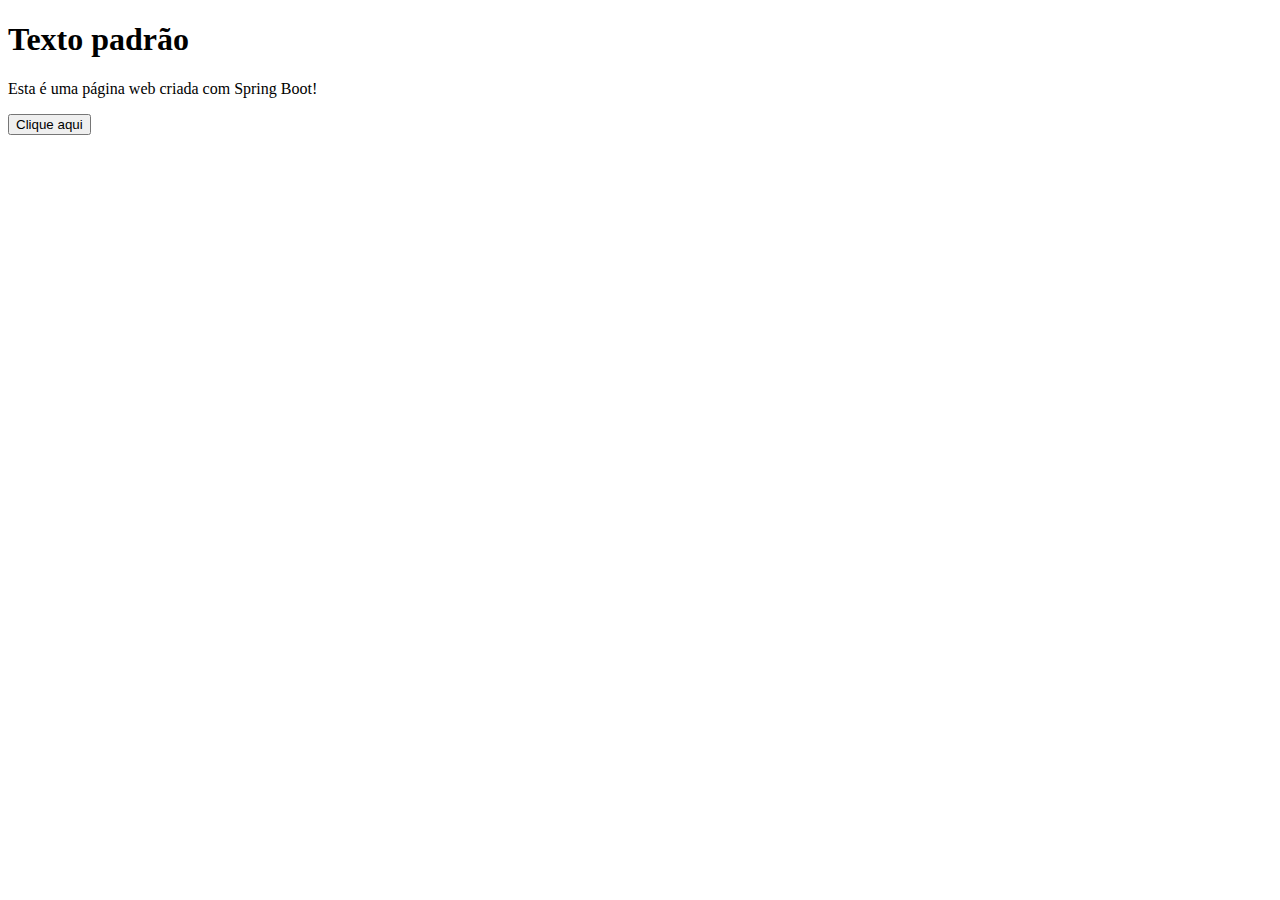
==== aplication_product/src/main/resources/templates/index.html @ abb89116 "criei o templates com o pagina html para criar a pagina de login" ====
<!DOCTYPE html>
<html xmlns:th="http://www.thymeleaf.org">
<head>
    <meta charset="UTF-8">
    <title>Minha Página Web</title>
    <link rel="stylesheet" href="/style.css">
</head>
<body>
<h1 th:text="${mensagem}">Texto padrão</h1>
<p>Esta é uma página web criada com Spring Boot!</p>
<button onclick="mostrarAlerta()">Clique aqui</button>

<script src="/script.js"></script>
</body>
</html>
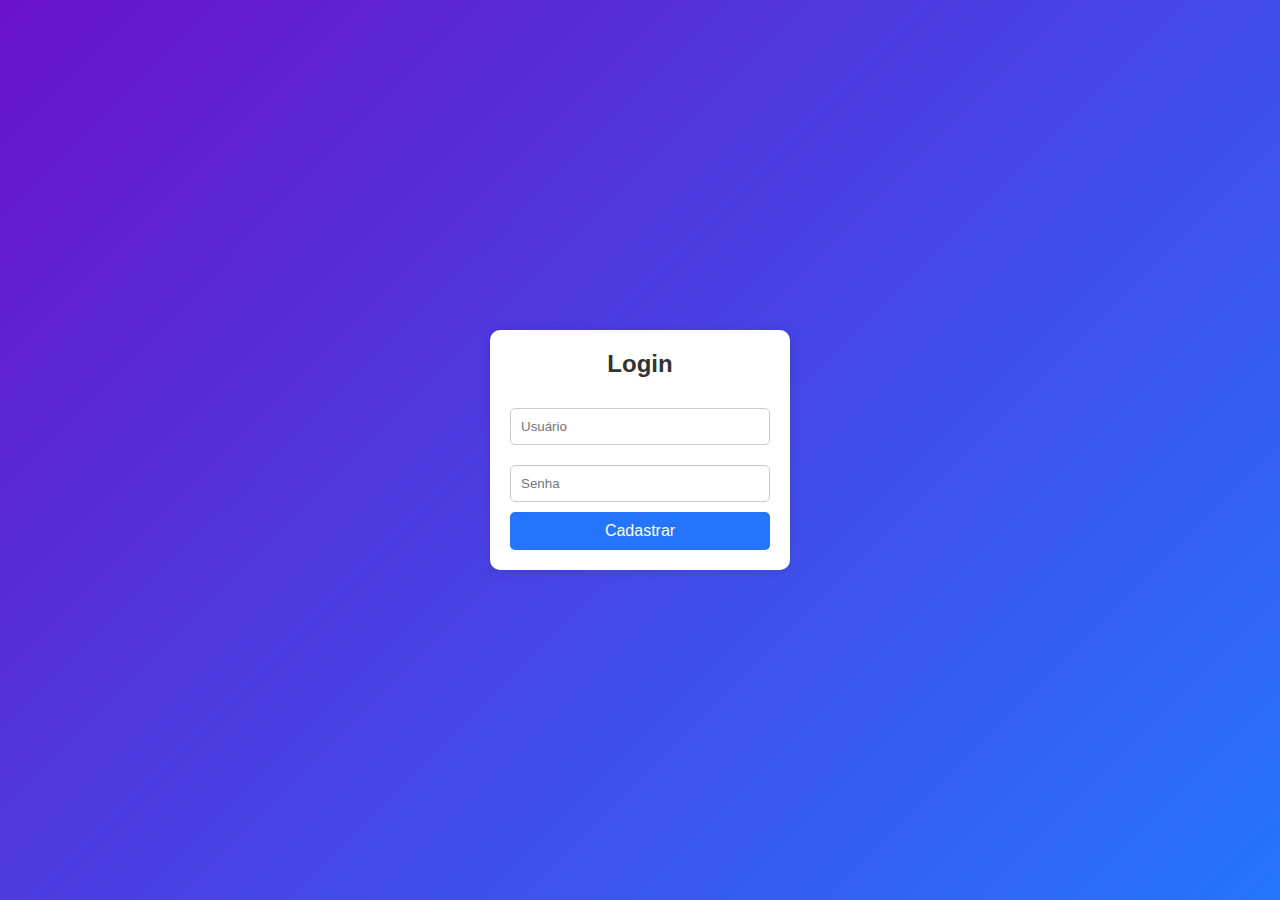
==== commit 24489c6e: "implementei a logica para atraves do formulario html enviar para o banco de dados os valores de logi" ====
--- a/aplication_product/src/main/resources/templates/index.html
+++ b/aplication_product/src/main/resources/templates/index.html
@@ -1,15 +1,102 @@
 <!DOCTYPE html>
-<html xmlns:th="http://www.thymeleaf.org">
+<html lang="pt-br">
 <head>
     <meta charset="UTF-8">
-    <title>Minha Página Web</title>
-    <link rel="stylesheet" href="/style.css">
+    <meta name="viewport" content="width=device-width, initial-scale=1.0">
+    <title>Página de Login</title>
+
+    <div class="login-container">
+    <h2>Login</h2>
+    <form id="registerForm">
+        <input type="text" id="login" name="username" placeholder="Usuário" required>
+        <input type="password" id="senha" name="password" placeholder="Senha" required>
+        <button type="submit">Cadastrar</button>
+</div>
+    <script>
+        document.getElementById("registerForm").addEventListener("submit", async function(event) {
+            event.preventDefault(); // Evita o recarregamento da página
+
+            const username = document.getElementById("login").value;
+            const password = document.getElementById("senha").value;
+
+            try {
+                const response = await fetch("http://localhost:8080/inserir", {
+                    method: "POST",
+                    headers: {
+                        "Content-Type": "application/json"
+                    },
+                    body: JSON.stringify({ login: username, senha: password }) // Envia os dados corretos
+                });
+
+                if (!response.ok) {
+                    const errorData = await response.json(); // Tenta obter a mensagem de erro do servidor
+                    throw new Error(errorData.message || `Erro ${response.status}`); // Lança o erro com a mensagem do servidor ou um genérico
+                }
+
+                const data = await response.json();
+                alert(data.message); // Exibe a resposta do servidor (sucesso)
+
+            } catch (error) {
+                console.error("Erro na requisição:", error);
+                alert("Ocorreu um erro durante o login: " + error.message); // Exibe mensagem de erro para o usuário
+            }
+        });
+    </script>
+    <style>
+        * {
+            margin: 0;
+            padding: 0;
+            box-sizing: border-box;
+            font-family: Arial, sans-serif;
+        }
+
+        body {
+            display: flex;
+            justify-content: center;
+            align-items: center;
+            height: 100vh;
+            background: linear-gradient(135deg, #6a11cb, #2575fc);
+        }
+
+        .login-container {
+            background: #fff;
+            padding: 20px;
+            border-radius: 10px;
+            box-shadow: 0 0 10px rgba(0, 0, 0, 0.1);
+            width: 300px;
+            text-align: center;
+        }
+
+        .login-container h2 {
+            margin-bottom: 20px;
+            color: #333;
+        }
+
+        .login-container input {
+            width: 100%;
+            padding: 10px;
+            margin: 10px 0;
+            border: 1px solid #ccc;
+            border-radius: 5px;
+        }
+
+        .login-container button {
+            width: 100%;
+            padding: 10px;
+            background: #2575fc;
+            border: none;
+            color: #fff;
+            border-radius: 5px;
+            cursor: pointer;
+            font-size: 16px;
+        }
+
+        .login-container button:hover {
+            background: #1a5bbf;
+        }
+    </style>
 </head>
 <body>
-<h1 th:text="${mensagem}">Texto padrão</h1>
-<p>Esta é uma página web criada com Spring Boot!</p>
-<button onclick="mostrarAlerta()">Clique aqui</button>
 
-<script src="/script.js"></script>
 </body>
 </html>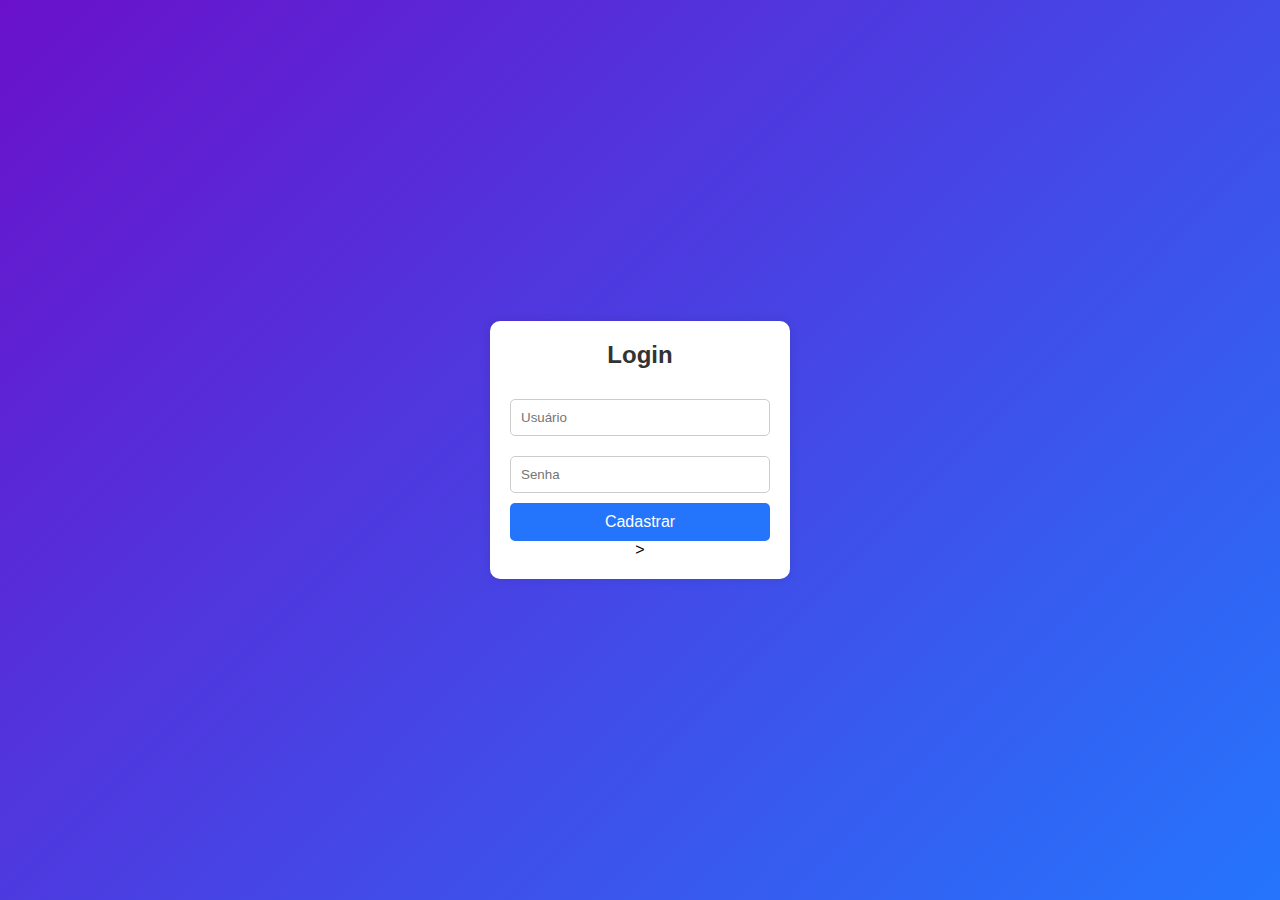
==== commit ecfb465e: "campo de verificação de login criado com sucesso" ====
--- a/aplication_product/src/main/resources/templates/index.html
+++ b/aplication_product/src/main/resources/templates/index.html
@@ -11,7 +11,10 @@
         <input type="text" id="login" name="username" placeholder="Usuário" required>
         <input type="password" id="senha" name="password" placeholder="Senha" required>
         <button type="submit">Cadastrar</button>
+    </form>>
 </div>
+
+
     <script>
         document.getElementById("registerForm").addEventListener("submit", async function(event) {
             event.preventDefault(); // Evita o recarregamento da página
@@ -20,12 +23,12 @@
             const password = document.getElementById("senha").value;
 
             try {
-                const response = await fetch("http://localhost:8080/inserir", {
-                    method: "POST",
+                const response = await fetch("http://localhost:8080/verificar", {
+                    method: "POST", // Método POST para autenticação
                     headers: {
                         "Content-Type": "application/json"
                     },
-                    body: JSON.stringify({ login: username, senha: password }) // Envia os dados corretos
+                    body: JSON.stringify({ login: username, senha: password }) // Envia os dados de login
                 });
 
                 if (!response.ok) {
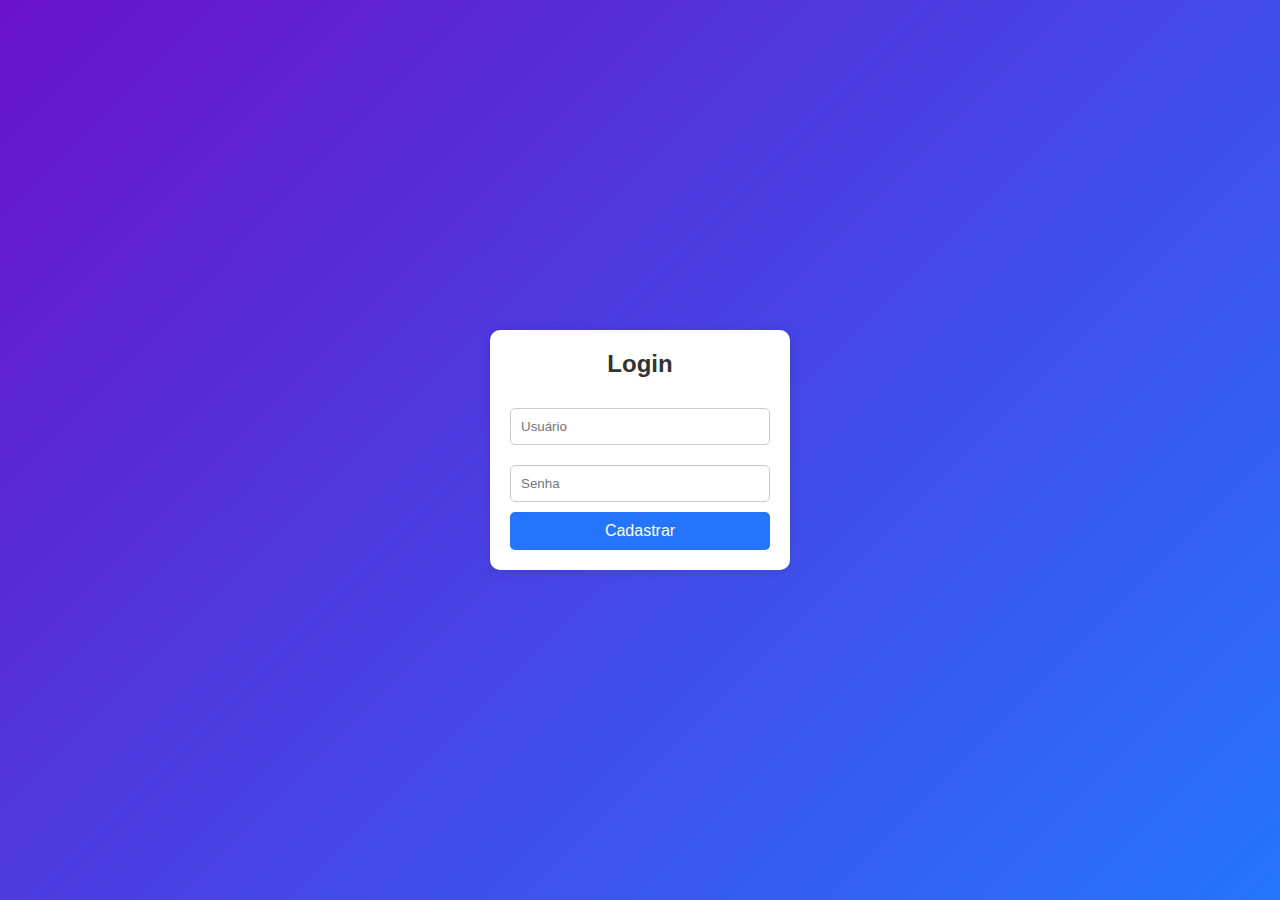
==== commit 22d8c242: "implementei logica de alteração no qual verifica se o usuario esta cadastrado e e faça a alteração c" ====
--- a/aplication_product/src/main/resources/templates/index.html
+++ b/aplication_product/src/main/resources/templates/index.html
@@ -11,13 +11,14 @@
         <input type="text" id="login" name="username" placeholder="Usuário" required>
         <input type="password" id="senha" name="password" placeholder="Senha" required>
         <button type="submit">Cadastrar</button>
-    </form>>
+    </form>
 </div>
 
 
     <script>
         document.getElementById("registerForm").addEventListener("submit", async function(event) {
             event.preventDefault(); // Evita o recarregamento da página
+
 
             const username = document.getElementById("login").value;
             const password = document.getElementById("senha").value;
